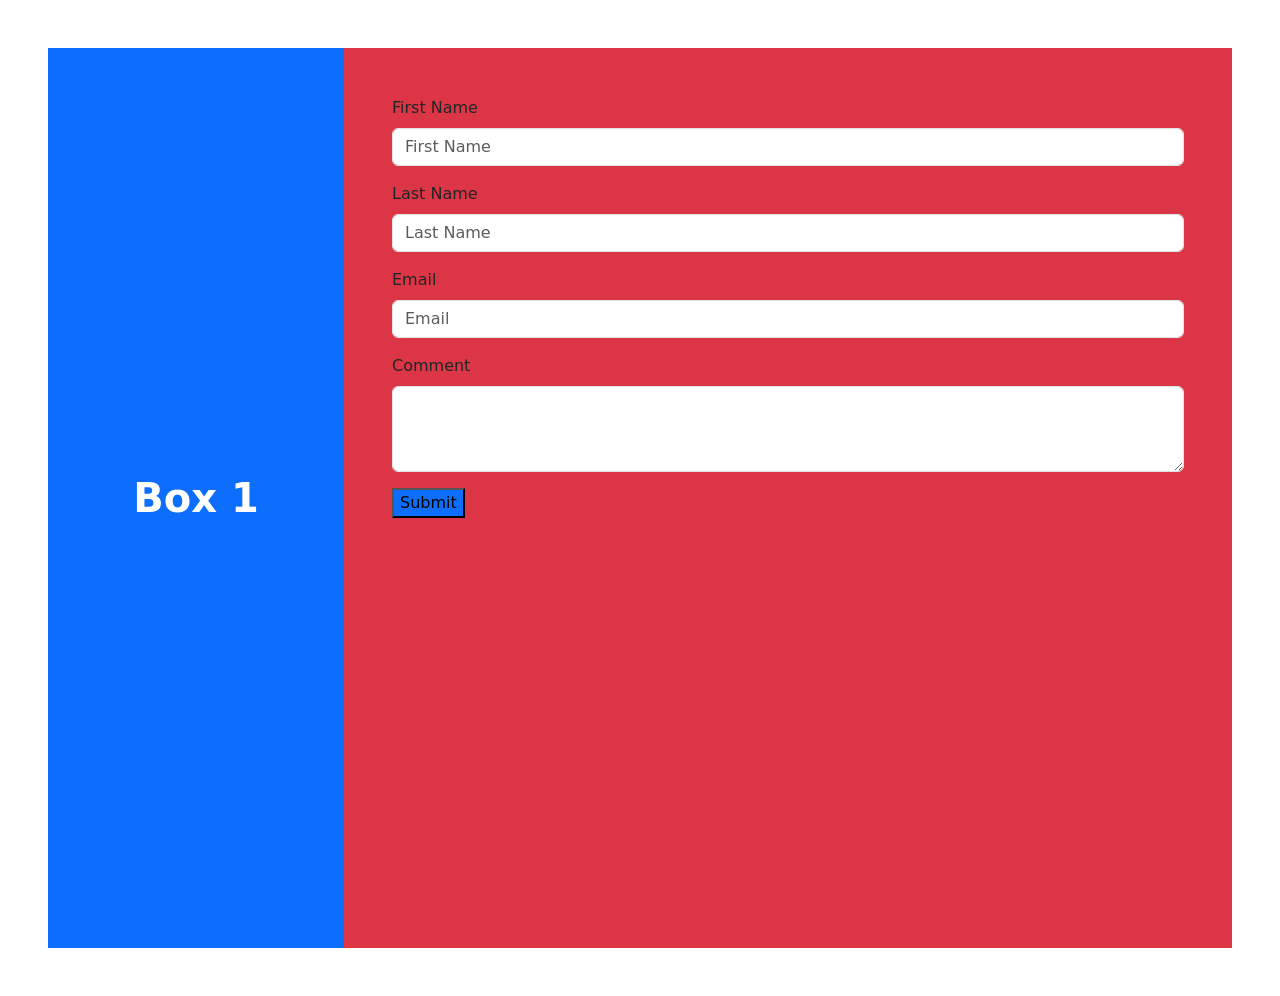
==== flex.html @ 818ab275 "first push" ====
<!doctype html>
<html lang="en">
  <head>
    <!-- Required meta tags -->
    <meta charset="utf-8">
    <meta name="viewport" content="width=device-width, initial-scale=1">

    <!-- Bootstrap CSS -->
    <link href="https://cdn.jsdelivr.net/npm/bootstrap@5.1.3/dist/css/bootstrap.min.css" rel="stylesheet" integrity="sha384-1BmE4kWBq78iYhFldvKuhfTAU6auU8tT94WrHftjDbrCEXSU1oBoqyl2QvZ6jIW3" crossorigin="anonymous">

    <title>Hello, world!</title>
  </head>
  <body>
    
    <div class="d-flex p-5">
        <div class="w-25 bg-primary vh-100 justify-content-center align-items-center text-white fw-bolder d-flex fs-1">Box 1</div>
        <div class="w-75 bg-danger">
            <form action="" class="p-5">
                
                <div class="mb-3">
                    <label for="exampleFormControlInput1" class="form-label">First Name</label>
                    <input type="Name" class="form-control" id="exampleFormControlInput1" placeholder="First Name" required>
                  </div>
                
                <div class="mb-3">
                    <label for="exampleFormControlInput1" class="form-label">Last Name</label>
                    <input type="Name" class="form-control" id="exampleFormControlInput1" placeholder="Last Name" required>
                  </div>
                
                  <div class="mb-3">
                    <label for="exampleFormControlInput1" class="form-label">Email</label>
                    <input type="email" class="form-control" id="exampleFormControlInput1" placeholder="Email" required>
                  </div>
                  <div class="mb-3">
                    <label for="exampleFormControlTextarea1" class="form-label">Comment</label>
                    <textarea class="form-control" id="exampleFormControlTextarea1" rows="3" required></textarea>
                  </div>
                  <button class="bg-primary">Submit</button>
            </form>
        </div>
    </div>

    <script src="https://cdn.jsdelivr.net/npm/bootstrap@5.1.3/dist/js/bootstrap.bundle.min.js" integrity="sha384-ka7Sk0Gln4gmtz2MlQnikT1wXgYsOg+OMhuP+IlRH9sENBO0LRn5q+8nbTov4+1p" crossorigin="anonymous"></script>

    
  </body>
</html>
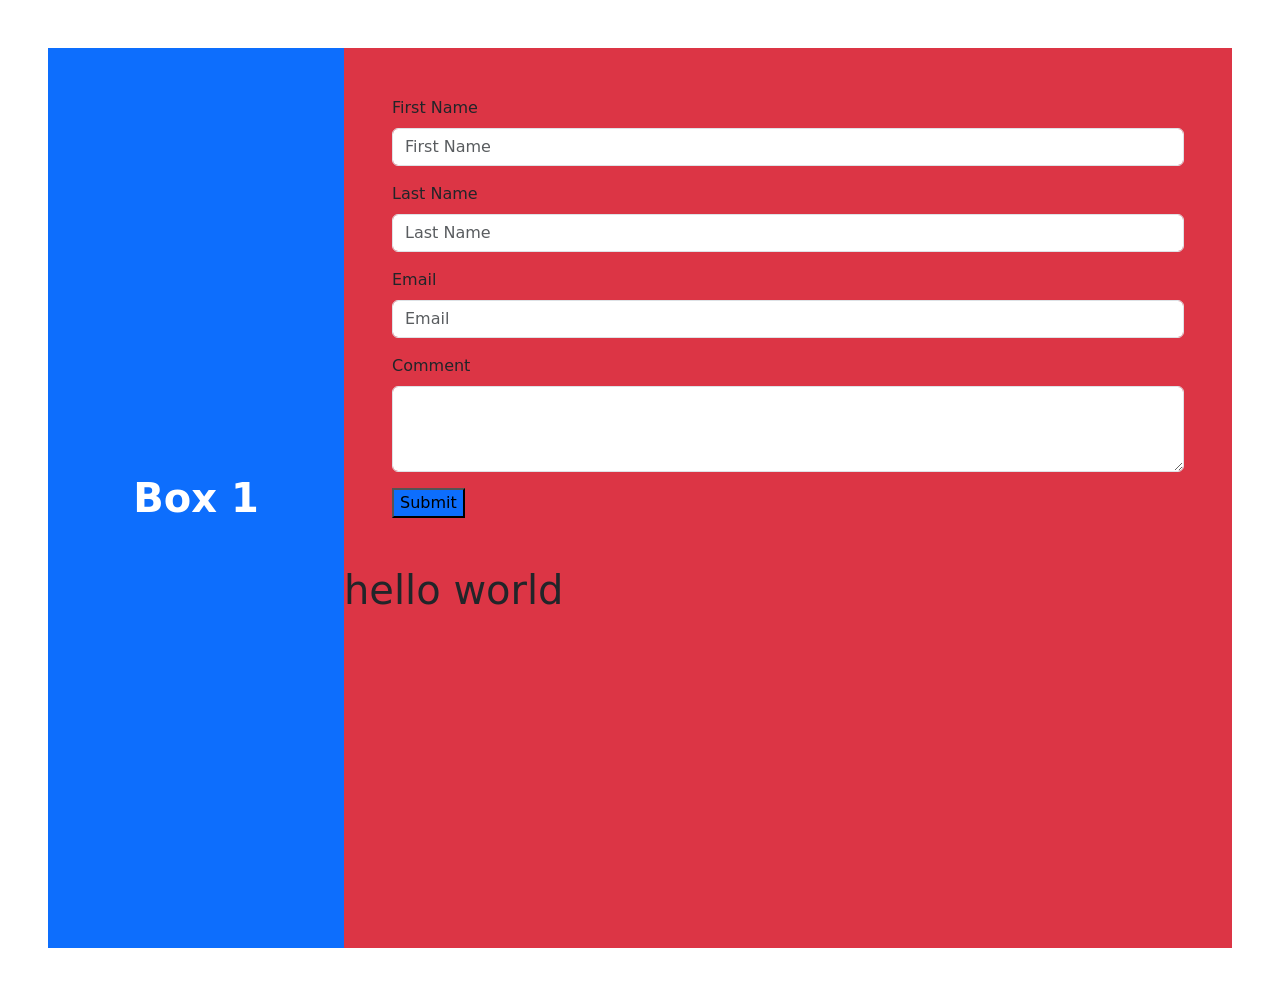
==== commit 7845cecf: "Update flex.html" ====
--- a/flex.html
+++ b/flex.html
@@ -37,6 +37,9 @@
                   </div>
                   <button class="bg-primary">Submit</button>
             </form>
+          <div>
+            <h1>hello world</h1>
+          </div>
         </div>
     </div>
 
@@ -44,4 +47,4 @@
 
     
   </body>
-</html>+</html>
